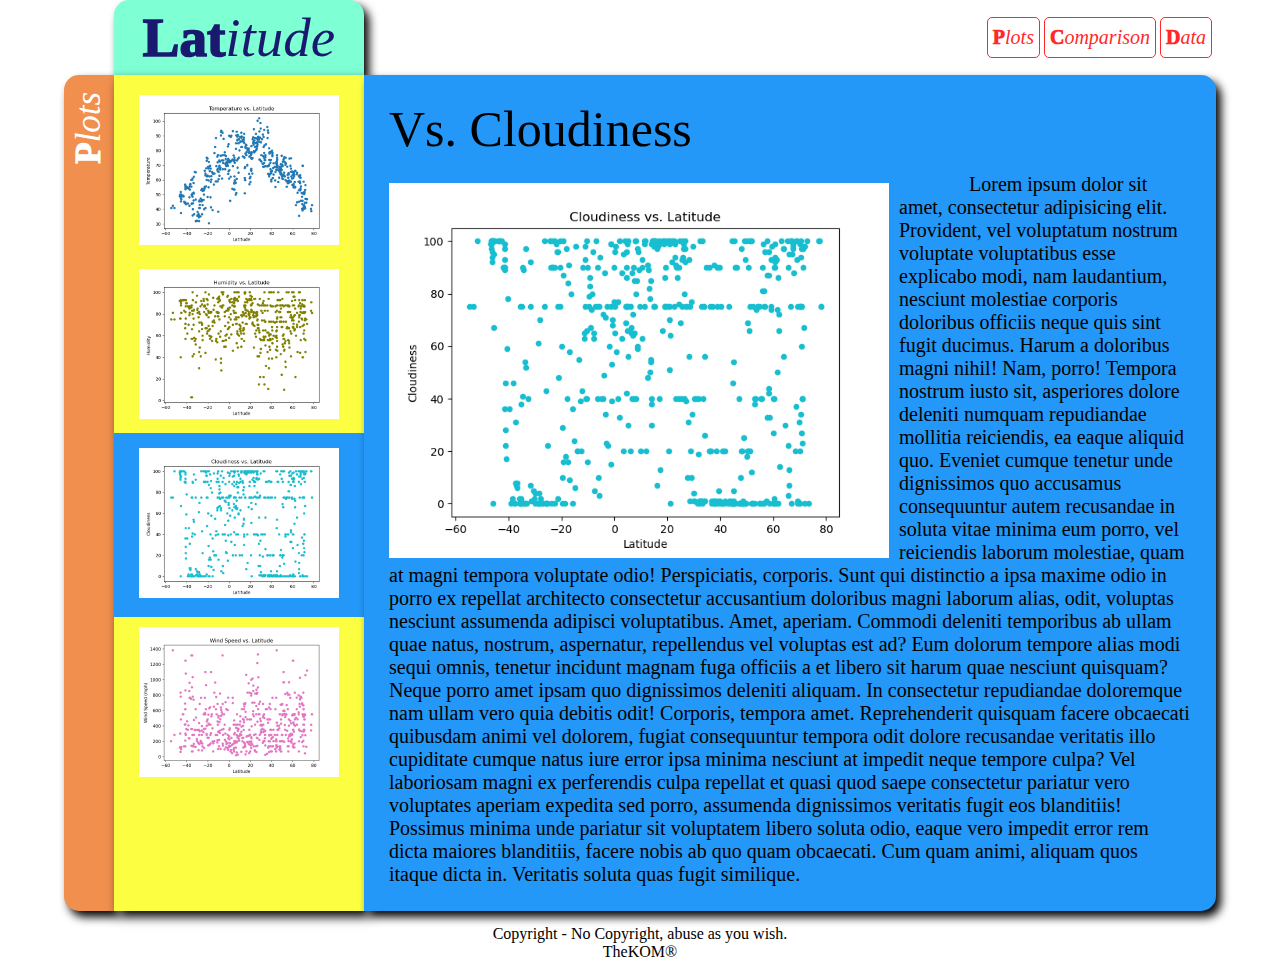
==== cloudiness.html @ 5fd508b4 "template done" ====
<!DOCTYPE html>
<html>
    <head>
        <meta http-equiv="X-UA-Compatible" content="IE=edge,chrome=1">
        <meta charset="UTF-8">
        <meta name="viewport" content="width=device-width,initial-scale=1">
        <meta name="author" content="TheKOM">
        <meta name="description" content="description here">
        <meta name="keywords" content="thekom, kom, wikom, armornwilas, data, visualize, visualise, visualization, visualisation, weather, humid, humidity, wind, temperature">
        <link rel="shortcut icon" href="img/noun_Scatterplot_166374.ico" type="image/vnd.microsoft.icon">
        <link href="https://fonts.googleapis.com/css2?family=Alata&family=Source+Serif+Pro&display=swap" rel="stylesheet">        
        <link rel="stylesheet" media='screen and (min-width: 501px)' href="css/style.css" type="text/css">       
        <link rel="stylesheet" media='screen and (max-width: 500px)' href="css/stylesmall.css" type="text/css">
        <title>Latitude - Cloudiness</title>
    </head>
    <body>
        <div class="container">
            <header>
                <a href="index.html">
                    <div class="header_tab">
                        <h1>Lat<span>itude</span></h1>
                    </div></a>
                </header>
                <menu>
                    <div id="menu">
                        <input type="checkbox" />
                        <span class="hamberger"></span>
                        <span class="hamberger"></span>
                        <span class="hamberger"></span>
                        <ul class="menu">
                            &nbsp; <li><a href="index.html">&nbsp;P<span>lots</span></a>
                                    <ul class="sub_menu">
                                        <li><a href="temperature.html"><nobr>&nbsp; Max <span>Temperature</span></nobr></a></li>
                                        <li><a href="humidity.html"><nobr>&nbsp; H<span>umidity</span></a></nobr></li>
                                        <li><a href="cloudiness.html"><nobr>&nbsp; C<span>loudiness</span></nobr></a></li>
                                        <li><a href="windspeed.html"><nobr>&nbsp; Wind <span>Speed</span></nobr></a></li>
                                    </ul>
                                </li>
                                &nbsp; <li><a href="comparison.html">&nbsp;C<span>omparison</span></a></li>
                                &nbsp; <li><a href="data.html">&nbsp;D<span>ata</span></a></li> &nbsp;
                        </ul>
                    </div>
                </menu>
                <page>
                    <div class="page"><nobr><span class="space">&nbsp; &nbsp;&nbsp; &nbsp; &nbsp; &nbsp; &nbsp; &nbsp;</span> P<span>lots</span></nobr></div>
                </page>
            <list>
                <div class="list_inner">
                    <div><a href="temperature.html"><img src="img/Temperature vs. Latitude.PNG" alt="" width="200px">
                        <div class="weather">Temperature</div></a></div>
                    <div><a href="humidity.html"><img src="img/Humidity vs. Latitude.PNG" alt="" width="200px">
                        <div class="weather">Humidity</div></a></div>
                    <div id="x"><img src="img/Cloudiness vs. Latitude.PNG" alt="" width="200px"></div>
                    <div><a href="windspeed.html"><img src="img/Wind Speed vs. Latitude.PNG" alt="" width="200px">
                        <div class="weather">Wind Speed</div></a></div>
                </div>
            </list>
            <content>
                <div class="content_inner">
                    <div>Vs. Cloudiness</div>
                    <div>
                        <img class="content_img" src="img/Cloudiness vs. Latitude.PNG" alt="" width="500px">
                        <p>&nbsp; &nbsp; &nbsp; &nbsp; &nbsp; &nbsp; &nbsp; Lorem ipsum dolor sit amet, consectetur adipisicing elit. Provident, vel voluptatum nostrum voluptate voluptatibus esse explicabo modi, nam laudantium, nesciunt molestiae corporis doloribus officiis neque quis sint fugit ducimus. Harum a doloribus magni nihil! Nam, porro! Tempora nostrum iusto sit, asperiores dolore deleniti numquam repudiandae mollitia reiciendis, ea eaque aliquid quo. Eveniet cumque tenetur unde dignissimos quo accusamus consequuntur autem recusandae in soluta vitae minima eum porro, vel reiciendis laborum molestiae, quam at magni tempora voluptate odio! Perspiciatis, corporis. Sunt qui distinctio a ipsa maxime odio in porro ex repellat architecto consectetur accusantium doloribus magni laborum alias, odit, voluptas nesciunt assumenda adipisci voluptatibus. Amet, aperiam. Commodi deleniti temporibus ab ullam quae natus, nostrum, aspernatur, repellendus vel voluptas est ad? Eum dolorum tempore alias modi sequi omnis, tenetur incidunt magnam fuga officiis a et libero sit harum quae nesciunt quisquam? Neque porro amet ipsam quo dignissimos deleniti aliquam. In consectetur repudiandae doloremque nam ullam vero quia debitis odit! Corporis, tempora amet. Reprehenderit quisquam facere obcaecati quibusdam animi vel dolorem, fugiat consequuntur tempora odit dolore recusandae veritatis illo cupiditate cumque natus iure error ipsa minima nesciunt at impedit neque tempore culpa? Vel laboriosam magni ex perferendis culpa repellat et quasi quod saepe consectetur pariatur vero voluptates aperiam expedita sed porro, assumenda dignissimos veritatis fugit eos blanditiis! Possimus minima unde pariatur sit voluptatem libero soluta odio, eaque vero impedit error rem dicta maiores blanditiis, facere nobis ab quo quam obcaecati. Cum quam animi, aliquam quos itaque dicta in. Veritatis soluta quas fugit similique.</p>
                    </div>
                </div>
            </content>
            <footer>
                <center>Copyright - No Copyright, abuse as you wish.<br>TheKOM®</center>
            </footer>
        </div>
    </body>
</html>
---- css/style.css ----
*{
    padding: 0;
    margin: 0;
    list-style: none;
    text-decoration: none;
    font-family: "Source Serif Pro', serif";
}

.container{
    display: grid;
    width: 90%;
    margin: auto;
    grid-template-columns: 50px 250px auto;
    grid-template-rows: 75px auto 50px;
    grid-template-areas: ". h m" "p l c" "f f f";
    justify-self: center;
    align-self: center;
}

.container_2{
    display: grid;
    width: 90%;
    margin: auto;
    grid-template-columns: 50px 250px auto;
    grid-template-rows: 75px auto 50px;
    grid-template-areas: ". h m" "p c c" "f f f";
    justify-self: center;
    align-self: center;
}

.container header, .container content, .container list, .container page{
    box-shadow: 5px 6px 10px black;
}

.container_2 header, .container_2 content, .container_2 page{
    box-shadow: 5px 6px 10px black;
}

header{
    grid-area: h;
    border-top-left-radius: 15px;
    border-top-right-radius: 15px;
    background-color: aquamarine;
}

.header_tab{
    height: 100%;
    width: 100%;
    display: table;
    float: left;
}

.header_tab h1{
    color: midnightblue;
    height: 100%;
    display: table-cell;
    vertical-align: middle;
    font-family: "Source Serif Pro', serif";
    font-size: 55px;
    font-weight: 1000;
    text-align: center;
}

span{
    font-weight: 500;
    font-style: italic;
}

menu{
    grid-area: m;
    justify-self: end;
    align-self: center;
}

#menu input, #menu .hamberger{
    display: none;
}

#menu .menu{
    display: table;
    float: left;
}

#menu .menu li{
    display: table-cell;
    padding: 8px 5px;
    padding-left: 0;
    font-family: "Source Serif Pro', serif";
    font-size: 20px;
    font-weight: 1000;
    transition: all .5s ease;
    border: 1px solid rgb(255, 41, 41);
    border-radius: 5px;
}

#menu .menu li a{
    color: rgb(255, 41, 41);
}

#menu .menu li .sub_menu{
    display: none;
    position: fixed;
    top: 7.3%;
    width: 217px;
    background-color: rgb(255, 41, 41);
    box-shadow: 5px 5px 5px black;
}

#menu .menu li .sub_menu li{
    display: none;
    width: 100%;
    border-radius: 0;
    background-color: rgb(255, 41, 41);
    box-shadow: 5px 5px 5px black;
}

#menu .menu li:hover{
    background-color: rgb(255, 41, 41);
    border: none;
    box-shadow: 2px 3px 5px black;
}

#menu .menu li:hover a{
    color: white!important;
}

#menu .menu li:hover .sub_menu, #menu .menu li:hover .sub_menu li{
    display: block;
    transition: all .5s ease;
}

#menu .menu li .sub_menu li:hover{
    border-radius: 0;
    background-color: white;
    box-shadow: 2px 3px 5px black;
}

#menu .menu li .sub_menu li:hover a{
    color: red!important;
}

page{
    grid-area: p;
    color: white;
    border-top-left-radius: 15px;
    border-bottom-left-radius: 15px;
    background-color: rgb(240, 143, 78);
}

.page{
    font-family: "Source Serif Pro', serif";
    font-size: 35px;
    font-weight: 1000;
    transform: rotate(-90deg)translateX(-350%);
}

list{
    grid-area: l;
    padding: 0px;
    background-color: rgb(252, 255, 65);
    justify-content: center;
}

list .weather{
    display: none;
    max-width: 45%;
    color: white;
    font-family: "Source Serif Pro', serif";
    font-size: 15px;
    background-color: rgb(253, 31, 205);
    opacity: 90%;
    border-radius: 5px;
    text-align: center;
}

list:not(#y){
    padding-top: 10px;
}

.list_inner{
    display: grid;
    grid-template-columns: auto;
    grid-template-rows: repeat(3, auto);
}

.list_inner div{
    width: 200px;
    padding: 10px;
    transition: all .2s ease-in-out;
    justify-self: center;
    align-self: center;
}

.list_inner div img{
    max-width: 100%;
}

.list_inner div:not(#x):hover{
    transform: scale(1.2);
}

.list_inner div:not(#x):hover .weather{
    display: block;
    position: absolute;
    top: 50%;
    left: 50%;
    transition: all .2s;
    transform: translate(-50%, -50%);
}

.list_inner div#x{
    border: 15px solid rgb(35, 152, 248);
    border-right-width: 25px;
    border-left-width: 25px;
    background-color: rgb(35, 152, 248);
    align-self: flex-end;
    padding: 0;
    margin: 0;
}

content{
    grid-area: c;
    padding: 10px;
    border-top-right-radius: 15px;
    border-bottom-right-radius: 15px;
    background-color: rgb(35, 152, 248);
}

.content_inner{
    display: grid;
    grid-template-columns: auto;
    grid-template-rows: auto auto;
    justify-content: center;
    align-self: start;
    margin: 15px;
    font-family: "Source Serif Pro', serif";
    font-size: 20px;
}

.content_inner div:first-child{
    font-size: 50px;
    margin-bottom: 15px;
}

.content_inner .content_img{
    float: left;
    margin:  10px 10px auto auto;
}

footer{
    grid-column: f;
    justify-self: center;
    align-self: flex-end;
}
---- css/stylesmall.css ----
*{
    padding: 0;
    margin: 0;
    list-style: none;
    text-decoration: none;
    font-family: "Source Serif Pro', serif";
}

.container{
    display: grid;
    width: 100%;
    margin: auto;
    grid-template-columns: 200px auto;
    grid-template-rows: 60px 40px auto auto 20px;
    grid-template-areas: "h m" "p p" "l l" "c c" "f f";
}

.container_2{
    display: grid;
    width: 100%;
    margin: auto;
    grid-template-columns: 200px auto;
    grid-template-rows: 60px 40px auto 20px;
    grid-template-areas: "h m" "p p" "c c" "f f";
}

header{
    grid-area: h;
    background-color: aquamarine;
}

.header_tab{
    height: 100%;
    width: 100%;
    display: table;
    float: left;
}

.header_tab h1{
    color: midnightblue;
    height: 100%;
    display: table-cell;
    vertical-align: middle;
    font-family: "Source Serif Pro', serif";
    font-size: 44px;
    font-weight: 1000;
    text-align: center;
}

span{
    font-weight: 500;
    font-style: italic;
}

menu{
    grid-area: m;
    justify-self: end;
    align-self: center;
}

#menu{
    display: block;
    z-index: 1;
}

#menu input{
    display: block;
    width: 40px;
    height: 32px;
    position: absolute;
    top: 10px;
    right: 0px;
    cursor: pointer;
    opacity: 0;
    z-index: 2;
}

#menu .hamberger{
    display: block;
    width: 33px;
    height: 4px;
    margin-bottom: 5px;
    position: relative;  
    background: rgb(255, 41, 41);
    z-index: 1;
    transform-origin: 4px 0px;  
    transition: transform 0.5s cubic-bezier(0.77,0.2,0.05,1.0),
                background 0.5s cubic-bezier(0.77,0.2,0.05,1.0),
                opacity 0.55s ease;
}

#menu .hamberger:first-child{
    transform-origin: 0% 0%;
}

#menu .hamberger:nth-last-child(2){
    transform-origin: 0% 100%;
}

#menu input:checked ~ .hamberger{
    opacity: 1;
    transform: rotate(45deg) translate(-2px, -1px);
    background: rgb(255, 41, 41);
}

#menu input:checked ~ .menu{
    background-color: rgb(160, 7, 7);
    z-index: 0;
}

#menu input:checked ~ .hamberger:nth-last-child(3){
    opacity: 0;
    transform: rotate(0deg) scale(0.2, 0.2);
}

#menu input:checked ~ .hamberger:nth-last-child(2){
    transform: rotate(-45deg) translate(0, -1px);
}

#menu input:checked ~ ul{
    transform: none;
}

.menu{
    z-index: -1;
    position: absolute;
    top: 0px;
    right: 0px;
    font-size: 20px;
    background-color: white;
    opacity: 95%;
    transform-origin: 0% 0%;
    transform: translate(100%, 0);
    transition: transform 0.5s cubic-bezier(0.77,0.2,0.05,1.0);
}

.menu a{
    color: white !important;
    padding-left: 10px;
    padding-bottom: 15px;
}

.sub_menu a{
    color: pink !important;
    padding: 15px;
    padding-right: 0;
}

.sub_menu li{
    padding: 15px;
}

page{
    grid-area: p;
    color: white;
    background-color: rgb(240, 143, 78);
    padding: 5px;
    font-family: "Source Serif Pro', serif";
    font-size: 28px;
    font-weight: 1000;
    text-align: center;
}

.page .space{
    display: none;
}

list{
    grid-area: l;
    background-color: rgb(252, 255, 65);align-self: flex-start;
}

.list_inner{
    display: grid;
    grid-template-columns: repeat(4, 1fr);
    justify-items: center;
    align-items: center;
}

.list_inner div{
    width: 100px;
}

.list_inner div img{
    max-width: 100%;
    margin-bottom: -4px;
}

.list_inner div .weather{
    max-width: 100%;
    text-align: center;
    color: white;
    background-color: rgb(253, 31, 205);
}

content{
    grid-area: c;
    background-color: rgb(35, 152, 248);
}

.content_inner{
    display: grid;
    grid-template-columns: auto;
    grid-template-rows: auto auto;
    margin: 15px;
    font-family: "Source Serif Pro', serif";
    font-size: 15px;
}

.content_inner div:first-child{
    font-size: 25px;
    margin-bottom: 10px;
}

.content_inner .content_img{
    max-width: 95%;
    justify-self: center;
}

footer{
    grid-column: f;
    justify-self: center;
    align-self: auto;
    font-size: 13px;
}

body {
    overflow-x: hidden; /* Hide horizontal scrollbar */
  }
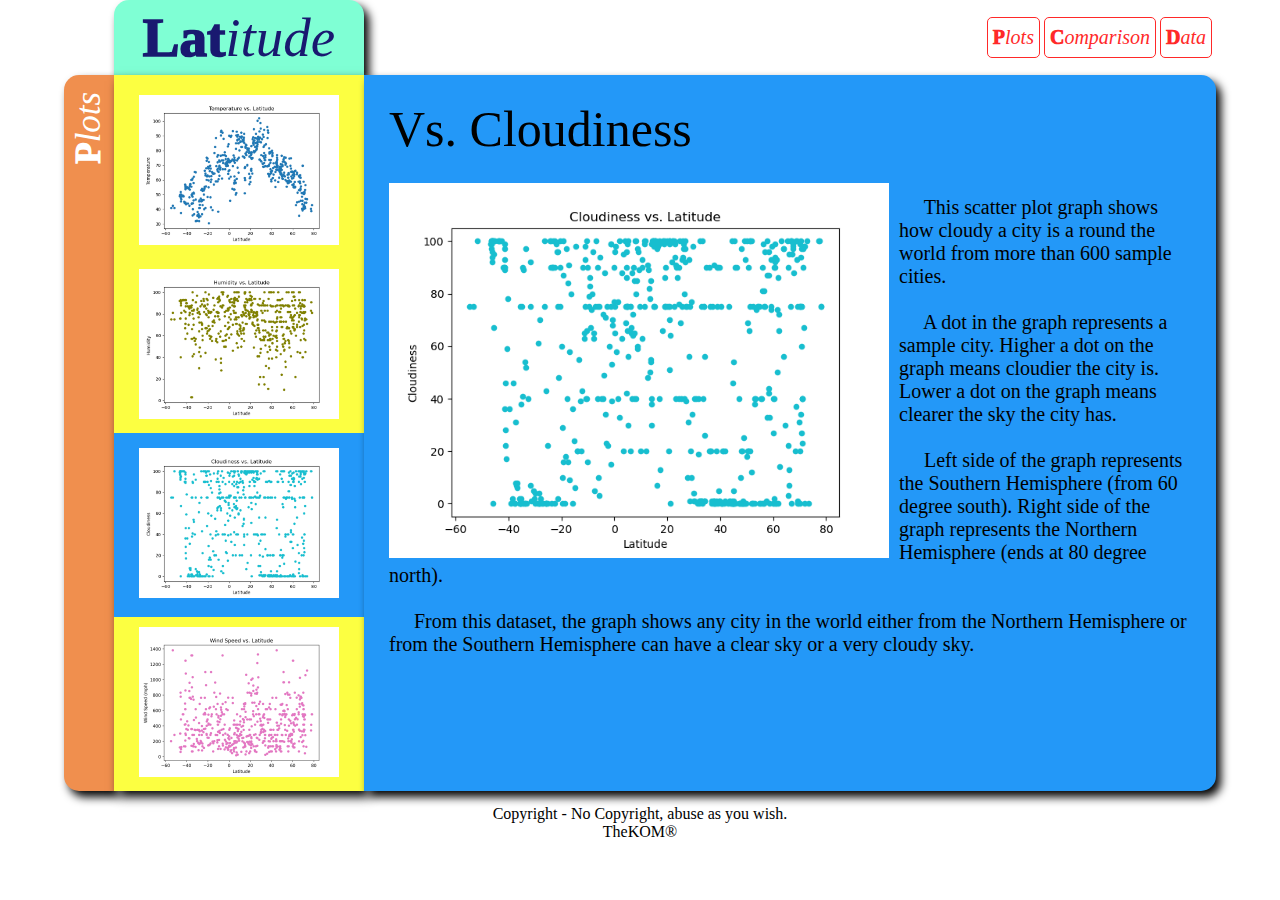
==== commit 060495e7: "Final" ====
--- a/cloudiness.html
+++ b/cloudiness.html
@@ -60,7 +60,14 @@
                     <div>Vs. Cloudiness</div>
                     <div>
                         <img class="content_img" src="img/Cloudiness vs. Latitude.PNG" alt="" width="500px">
-                        <p>&nbsp; &nbsp; &nbsp; &nbsp; &nbsp; &nbsp; &nbsp; Lorem ipsum dolor sit amet, consectetur adipisicing elit. Provident, vel voluptatum nostrum voluptate voluptatibus esse explicabo modi, nam laudantium, nesciunt molestiae corporis doloribus officiis neque quis sint fugit ducimus. Harum a doloribus magni nihil! Nam, porro! Tempora nostrum iusto sit, asperiores dolore deleniti numquam repudiandae mollitia reiciendis, ea eaque aliquid quo. Eveniet cumque tenetur unde dignissimos quo accusamus consequuntur autem recusandae in soluta vitae minima eum porro, vel reiciendis laborum molestiae, quam at magni tempora voluptate odio! Perspiciatis, corporis. Sunt qui distinctio a ipsa maxime odio in porro ex repellat architecto consectetur accusantium doloribus magni laborum alias, odit, voluptas nesciunt assumenda adipisci voluptatibus. Amet, aperiam. Commodi deleniti temporibus ab ullam quae natus, nostrum, aspernatur, repellendus vel voluptas est ad? Eum dolorum tempore alias modi sequi omnis, tenetur incidunt magnam fuga officiis a et libero sit harum quae nesciunt quisquam? Neque porro amet ipsam quo dignissimos deleniti aliquam. In consectetur repudiandae doloremque nam ullam vero quia debitis odit! Corporis, tempora amet. Reprehenderit quisquam facere obcaecati quibusdam animi vel dolorem, fugiat consequuntur tempora odit dolore recusandae veritatis illo cupiditate cumque natus iure error ipsa minima nesciunt at impedit neque tempore culpa? Vel laboriosam magni ex perferendis culpa repellat et quasi quod saepe consectetur pariatur vero voluptates aperiam expedita sed porro, assumenda dignissimos veritatis fugit eos blanditiis! Possimus minima unde pariatur sit voluptatem libero soluta odio, eaque vero impedit error rem dicta maiores blanditiis, facere nobis ab quo quam obcaecati. Cum quam animi, aliquam quos itaque dicta in. Veritatis soluta quas fugit similique.</p>
+                        <br>
+                        <p>&emsp; This scatter plot graph shows how cloudy a city is a round the world from more than 600 sample cities.</p>
+                        <br>
+                        <p>&emsp; A dot in the graph represents a sample city. Higher a dot on the graph means cloudier the city is. Lower a dot on the graph means clearer the sky the city has.</p>
+                        <br>
+                        <p>&emsp; Left side of the graph represents the Southern Hemisphere (from 60 degree south). Right side of the graph represents the Northern Hemisphere (ends at 80 degree north).</p>
+                        <br>
+                        <p>&emsp; From this dataset, the graph shows any city in the world either from the Northern Hemisphere or from the Southern Hemisphere can have a clear sky or a very cloudy sky.</p>
                     </div>
                 </div>
             </content>
--- a/css/style.css
+++ b/css/style.css
@@ -247,6 +247,27 @@
     margin:  10px 10px auto auto;
 }
 
+.comparison{
+    display: grid;
+    grid-template-columns: repeat(2, 1fr);
+    grid-template-rows: repeat(2, 1fr);
+    justify-items: center;
+    justify-items: center;
+}
+
+.comparison div{
+    width: 50%;
+}
+
+.comparison div img{
+    max-width: 100%;
+    border: 5px solid rgb(253, 31, 205);
+}
+
+.comparison div img:hover{
+    transform: scale(1.2);
+}
+
 footer{
     grid-column: f;
     justify-self: center;
--- a/css/stylesmall.css
+++ b/css/stylesmall.css
@@ -217,6 +217,23 @@
     justify-self: center;
 }
 
+.comparison{
+    display: grid;
+    grid-template-columns: auto;
+    grid-template-rows: auto;
+    justify-items: center;
+    justify-items: center;
+}
+
+.comparison div{
+    width: 75%;
+}
+
+.comparison div img{
+    max-width: 100%;
+    border: 5px solid rgb(253, 31, 205);
+}
+
 footer{
     grid-column: f;
     justify-self: center;
